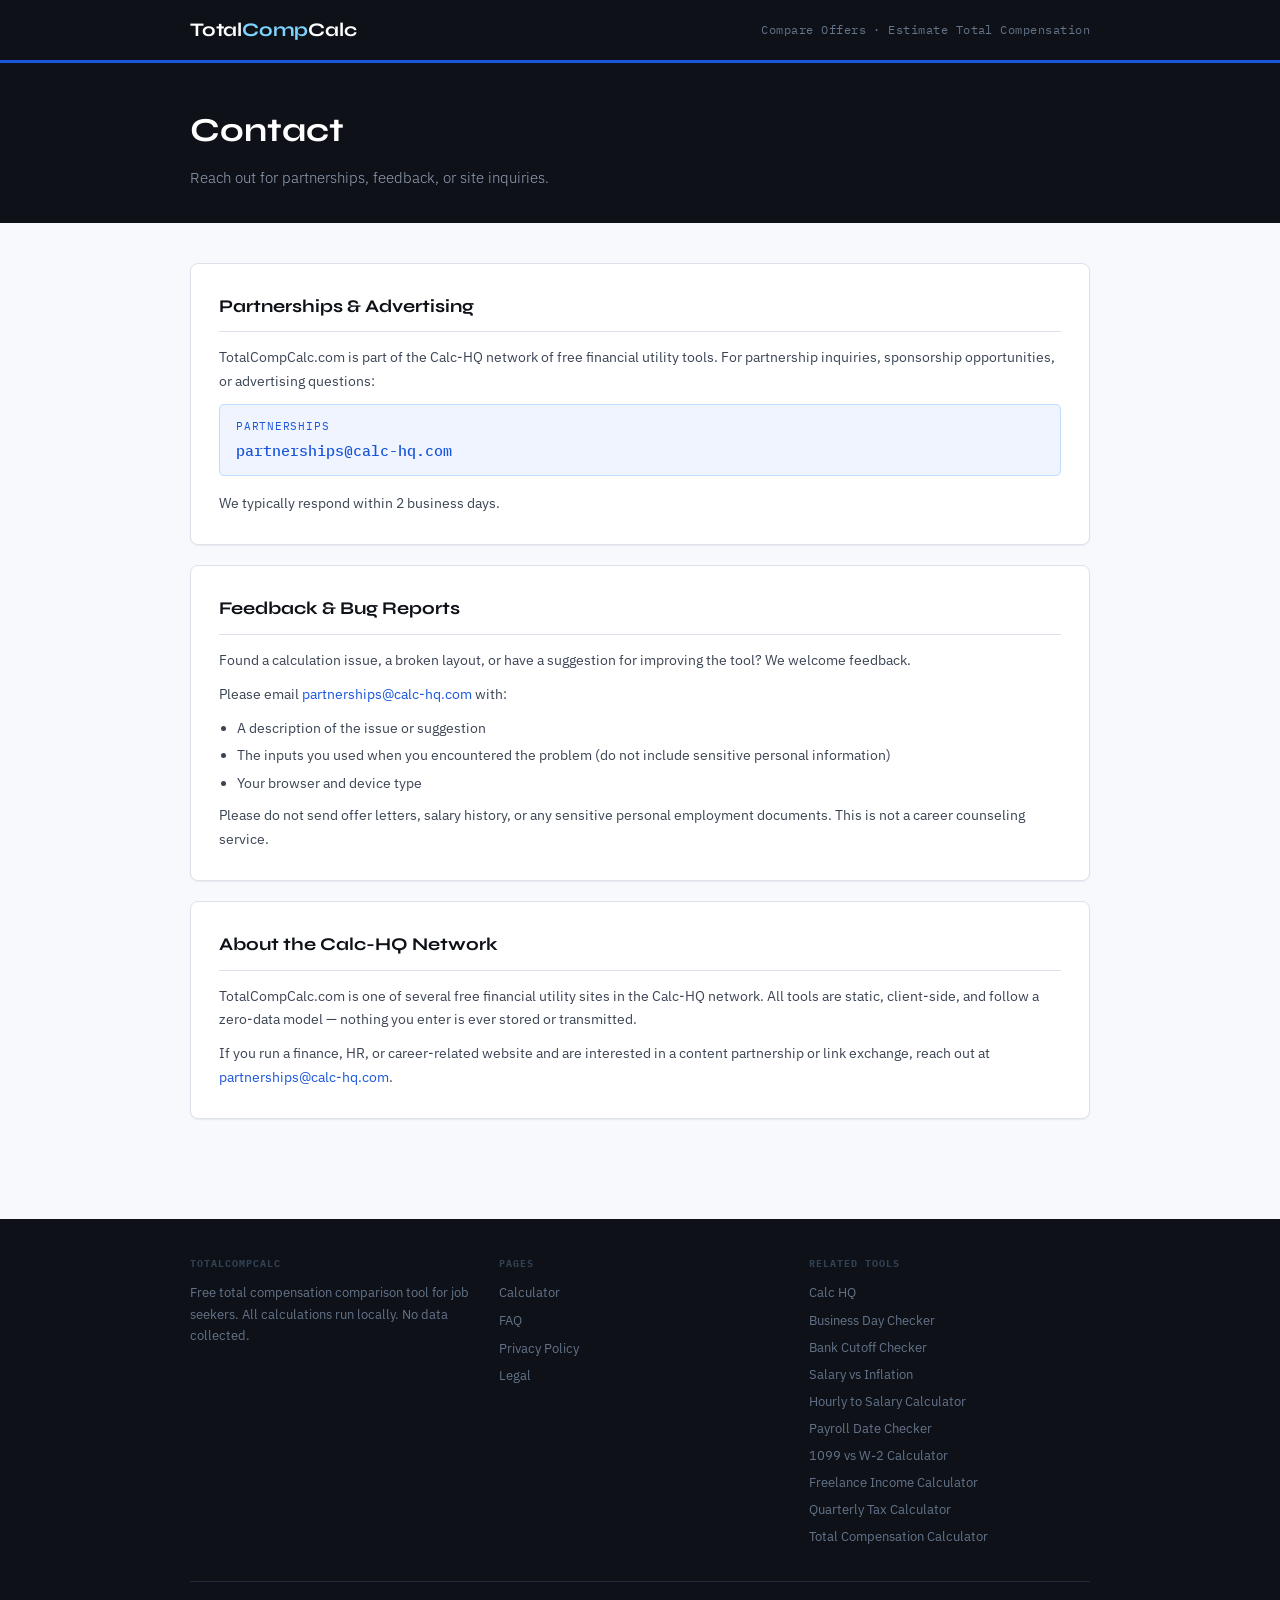
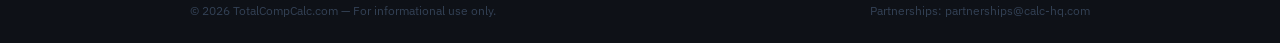
==== contact.html @ dd163e23 "updated" ====
<!DOCTYPE html>
<html lang="en">
<head>
  <meta charset="UTF-8" />
  <meta name="viewport" content="width=device-width, initial-scale=1.0" />
  <title>Contact — TotalCompCalc.com</title>
  <meta name="description" content="Contact TotalCompCalc.com for partnerships, feedback, or general inquiries." />
  <meta property="og:type" content="website" />
  <meta property="og:title" content="Contact — TotalCompCalc.com" />
  <meta property="og:description" content="Contact TotalCompCalc.com for partnerships, feedback, or general inquiries." />
  <meta property="og:url" content="https://totalcompcalc.com/contact.html" />
  <link rel="canonical" href="https://totalcompcalc.com/contact.html" />
  <meta name="google-adsense-account" content="ca-pub-7744853829365165" />
  <script async src="https://pagead2.googlesyndication.com/pagead/js/adsbygoogle.js?client=ca-pub-7744853829365165" crossorigin="anonymous"></script>
  <link rel="stylesheet" href="styles.css" />
  <script type="application/ld+json">{"@context":"https://schema.org","@type":"WebApplication","name":"Total Compensation Calculator","url":"https://totalcompcalc.com/","applicationCategory":"FinanceApplication","operatingSystem":"Any","browserRequirements":"Requires JavaScript","description":"Compare two job offers side by side. Estimate total compensation including salary, bonus, equity, benefits, and raises over 1, 2, or 4 years.","offers":{"@type":"Offer","price":"0","priceCurrency":"USD"}}</script>
</head>
<body class="page-wrap">

  <header class="site-header">
    <div class="container">
      <a href="/" class="site-logo">Total<span>Comp</span>Calc</a>
      <span class="site-tagline">Compare Offers · Estimate Total Compensation</span>
    </div>
  </header>

  <div class="container">
    <div id="ad-slot-top" class="ad-slot ad-slot-top is-off" aria-hidden="true"></div>
    <div id="sponsor-bar" class="sponsor-bar is-off" aria-hidden="true">
      <span>Sponsored: </span><a href="#" rel="noopener sponsored"></a>
    </div>
  </div>

  <main>
    <section class="info-hero">
      <div class="container">
        <h1>Contact</h1>
        <p>Reach out for partnerships, feedback, or site inquiries.</p>
      </div>
    </section>

    <div class="info-body">
      <div class="container">

        <div class="info-card">
          <h2>Partnerships &amp; Advertising</h2>
          <p>TotalCompCalc.com is part of the Calc-HQ network of free financial utility tools. For partnership inquiries, sponsorship opportunities, or advertising questions:</p>
          <div class="contact-email-block">
            <div class="email-label">Partnerships</div>
            <a href="mailto:partnerships@calc-hq.com">partnerships@calc-hq.com</a>
          </div>
          <p>We typically respond within 2 business days.</p>
        </div>

        <div class="info-card">
          <h2>Feedback &amp; Bug Reports</h2>
          <p>Found a calculation issue, a broken layout, or have a suggestion for improving the tool? We welcome feedback.</p>
          <p>Please email <a href="mailto:partnerships@calc-hq.com">partnerships@calc-hq.com</a> with:</p>
          <ul>
            <li>A description of the issue or suggestion</li>
            <li>The inputs you used when you encountered the problem (do not include sensitive personal information)</li>
            <li>Your browser and device type</li>
          </ul>
          <p class="contact-note">Please do not send offer letters, salary history, or any sensitive personal employment documents. This is not a career counseling service.</p>
        </div>

        <div class="info-card">
          <h2>About the Calc-HQ Network</h2>
          <p>TotalCompCalc.com is one of several free financial utility sites in the Calc-HQ network. All tools are static, client-side, and follow a zero-data model — nothing you enter is ever stored or transmitted.</p>
          <p>If you run a finance, HR, or career-related website and are interested in a content partnership or link exchange, reach out at <a href="mailto:partnerships@calc-hq.com">partnerships@calc-hq.com</a>.</p>
        </div>

      </div>
    </div>

    <div class="container">
      <div id="ad-slot-bottom" class="ad-slot ad-slot-bottom is-off" aria-hidden="true"></div>
    </div>
  </main>

  <footer class="site-footer">
    <div class="container">
      <div class="footer-grid">
        <div class="footer-col">
          <h4>TotalCompCalc</h4>
          <p>Free total compensation comparison tool for job seekers. All calculations run locally. No data collected.</p>
        </div>
        <div class="footer-col">
          <h4>Pages</h4>
          <a href="/">Calculator</a>
          <a href="/faq.html">FAQ</a>
          <a href="/privacy.html">Privacy Policy</a>
          <a href="/legal.html">Legal</a>
        </div>
        <div class="footer-col">
          <h4>Related Tools</h4>
          <div id="network-links"></div>
        </div>
      </div>
      <div class="footer-bottom">
        <span>© <span id="footer-year"></span> TotalCompCalc.com — For informational use only.</span>
        <span>Partnerships: <a href="mailto:partnerships@calc-hq.com">partnerships@calc-hq.com</a></span>
      </div>
    </div>
  </footer>

  <script src="config.js"></script>
  <script src="network.js"></script>
  <script src="app.js"></script>
  <script src="ads.js"></script>
  <script>document.getElementById("footer-year").textContent=new Date().getFullYear();</script>
</body>
</html>
---- styles.css ----
/* ─────────────────────────────────────────
   FONTS
───────────────────────────────────────── */
@import url('https://fonts.googleapis.com/css2?family=Syne:wght@400;600;700&family=IBM+Plex+Mono:wght@400;500&family=IBM+Plex+Sans:ital,wght@0,300;0,400;0,500;1,400&display=swap');

/* ─────────────────────────────────────────
   CSS VARIABLES
───────────────────────────────────────── */
:root {
  --ink:        #0e1117;
  --ink-mid:    #3b4454;
  --ink-muted:  #7c8799;
  --bg:         #f8f9fc;
  --bg-alt:     #eef0f6;
  --white:      #ffffff;
  --border:     #dde1ec;
  --blue:       #1a56db;
  --blue-lt:    #2563eb;
  --blue-bg:    #eff4ff;
  --amber:      #b45309;
  --amber-bg:   #fffbeb;
  --green:      #0f7c4a;
  --green-bg:   #ecfdf5;
  --red:        #c0392b;
  --red-bg:     #fef2f2;
  --offer-a:    #1a56db;
  --offer-b:    #7c3aed;
  --shadow-sm:  0 1px 2px rgba(14,17,23,0.06);
  --shadow:     0 2px 8px rgba(14,17,23,0.08), 0 0 1px rgba(14,17,23,0.04);
  --radius:     8px;
  --radius-sm:  5px;
  --font-head:  'Syne', system-ui, sans-serif;
  --font-body:  'IBM Plex Sans', system-ui, sans-serif;
  --font-mono:  'IBM Plex Mono', 'Courier New', monospace;
}

/* ─────────────────────────────────────────
   RESET & BASE
───────────────────────────────────────── */
*, *::before, *::after { box-sizing: border-box; margin: 0; padding: 0; }
html { scroll-behavior: smooth; }
body {
  font-family: var(--font-body);
  font-size: 15px;
  line-height: 1.65;
  color: var(--ink);
  background: var(--bg);
  -webkit-font-smoothing: antialiased;
}
a { color: var(--blue); text-decoration: none; }
a:hover { text-decoration: underline; }

/* ─────────────────────────────────────────
   COLLAPSE UTILITY
───────────────────────────────────────── */
.is-off { display: none !important; }
.is-on  { display: block; }

/* ─────────────────────────────────────────
   AD SLOTS
───────────────────────────────────────── */
.ad-slot {
  width: 100%;
  text-align: center;
  background: transparent;
}
.ad-slot-top,
.ad-slot-bottom {
  display: block;
}

.sponsor-bar {
  background: var(--amber-bg);
  border: 1px solid #fcd34d;
  border-radius: var(--radius-sm);
  padding: 9px 16px;
  text-align: center;
  font-size: 0.82rem;
  color: var(--amber);
  margin: 12px 0;
}

/* ─────────────────────────────────────────
   LAYOUT
───────────────────────────────────────── */
.page-wrap { min-height: 100vh; display: flex; flex-direction: column; }
main { flex: 1; }
.container { width: 100%; max-width: 940px; margin: 0 auto; padding: 0 20px; }

/* ─────────────────────────────────────────
   HEADER
───────────────────────────────────────── */
.site-header {
  background: var(--ink);
  padding: 14px 0;
  border-bottom: 3px solid var(--blue);
}
.site-header .container {
  display: flex;
  align-items: center;
  justify-content: space-between;
  flex-wrap: wrap;
  gap: 8px;
}
.site-logo {
  font-family: var(--font-head);
  font-size: 1.2rem;
  font-weight: 700;
  color: #fff;
  letter-spacing: -0.01em;
}
.site-logo span { color: #7dd3fc; }
.site-tagline {
  font-size: 0.73rem;
  color: #64748b;
  font-family: var(--font-mono);
  letter-spacing: 0.04em;
}

/* ─────────────────────────────────────────
   HERO
───────────────────────────────────────── */
.tool-hero {
  background: var(--ink);
  padding: 44px 0 38px;
}
.tool-hero h1 {
  font-family: var(--font-head);
  font-size: clamp(1.7rem, 3.5vw, 2.6rem);
  font-weight: 700;
  color: #fff;
  line-height: 1.15;
  margin-bottom: 12px;
}
.tool-hero p {
  color: #94a3b8;
  font-size: 0.97rem;
  max-width: 540px;
  font-weight: 300;
}
.badge-row { display: flex; flex-wrap: wrap; gap: 8px; margin-top: 16px; }
.badge {
  font-family: var(--font-mono);
  font-size: 0.68rem;
  letter-spacing: 0.06em;
  padding: 3px 10px;
  border-radius: 20px;
  background: rgba(125,211,252,0.1);
  border: 1px solid rgba(125,211,252,0.25);
  color: #7dd3fc;
}

/* ─────────────────────────────────────────
   OFFER GRID
───────────────────────────────────────── */
.offer-grid {
  display: grid;
  grid-template-columns: 1fr 1fr;
  gap: 20px;
  margin: 32px 0 0;
}
@media (max-width: 680px) {
  .offer-grid { grid-template-columns: 1fr; }
}

.offer-card {
  background: var(--white);
  border: 2px solid var(--border);
  border-radius: var(--radius);
  box-shadow: var(--shadow);
  overflow: hidden;
}
.offer-card.offer-a { border-top-color: var(--offer-a); }
.offer-card.offer-b { border-top-color: var(--offer-b); }

.offer-header {
  padding: 14px 20px 12px;
  display: flex;
  align-items: center;
  gap: 10px;
  border-bottom: 1px solid var(--border);
}
.offer-tag {
  font-family: var(--font-head);
  font-size: 0.78rem;
  font-weight: 700;
  letter-spacing: 0.08em;
  padding: 3px 10px;
  border-radius: 20px;
}
.offer-a .offer-tag { background: var(--blue-bg); color: var(--offer-a); }
.offer-b .offer-tag { background: #f5f3ff; color: var(--offer-b); }
.offer-header-label {
  font-family: var(--font-head);
  font-size: 0.92rem;
  font-weight: 600;
  color: var(--ink-mid);
}

.offer-body { padding: 20px; }

/* ─────────────────────────────────────────
   FORM FIELDS
───────────────────────────────────────── */
.field {
  display: flex;
  flex-direction: column;
  gap: 5px;
  margin-bottom: 14px;
}
.field:last-child { margin-bottom: 0; }

label {
  font-size: 0.8rem;
  font-weight: 500;
  color: var(--ink-mid);
  letter-spacing: 0.01em;
}
label .req { color: var(--blue); margin-left: 2px; }
label .opt { font-size: 0.72rem; font-weight: 400; color: var(--ink-muted); }

.input-prefix { position: relative; }
.input-prefix::before {
  content: "$";
  position: absolute;
  left: 10px;
  top: 50%;
  transform: translateY(-50%);
  color: var(--ink-muted);
  font-family: var(--font-mono);
  font-size: 0.88rem;
  pointer-events: none;
}
.input-prefix input { padding-left: 22px; }

.pct-suffix { position: relative; }
.pct-suffix::after {
  content: "%";
  position: absolute;
  right: 10px;
  top: 50%;
  transform: translateY(-50%);
  color: var(--ink-muted);
  font-family: var(--font-mono);
  font-size: 0.88rem;
  pointer-events: none;
}
.pct-suffix input { padding-right: 28px; }

input[type="text"],
input[type="number"],
select {
  width: 100%;
  padding: 9px 11px;
  font-family: var(--font-mono);
  font-size: 0.88rem;
  color: var(--ink);
  background: var(--bg);
  border: 1px solid var(--border);
  border-radius: var(--radius-sm);
  outline: none;
  transition: border-color 0.15s, box-shadow 0.15s;
  -webkit-appearance: none;
  appearance: none;
}
select {
  font-family: var(--font-body);
  background-image: url("data:image/svg+xml,%3Csvg xmlns='http://www.w3.org/2000/svg' width='12' height='8'%3E%3Cpath d='M1 1l5 5 5-5' stroke='%237c8799' stroke-width='1.5' fill='none' stroke-linecap='round' stroke-linejoin='round'/%3E%3C/svg%3E");
  background-repeat: no-repeat;
  background-position: right 10px center;
  padding-right: 32px;
}
input:focus, select:focus {
  border-color: var(--blue-lt);
  box-shadow: 0 0 0 3px rgba(37,99,235,0.1);
  background: var(--white);
}
input.input-error { border-color: var(--red); box-shadow: 0 0 0 3px rgba(192,57,43,0.08); }

.field-hint { font-size: 0.72rem; color: var(--ink-muted); line-height: 1.4; }
.field-error { font-size: 0.72rem; color: var(--red); min-height: 0.9em; }

.section-label {
  font-family: var(--font-mono);
  font-size: 0.65rem;
  letter-spacing: 0.1em;
  text-transform: uppercase;
  color: var(--ink-muted);
  margin: 18px 0 10px;
  padding-bottom: 6px;
  border-bottom: 1px solid var(--bg-alt);
}
.section-label:first-child { margin-top: 0; }

/* ─────────────────────────────────────────
   HORIZON + SUBMIT ROW
───────────────────────────────────────── */
.controls-row {
  display: flex;
  align-items: flex-end;
  gap: 16px;
  margin: 24px 0 0;
  flex-wrap: wrap;
}
.horizon-field {
  display: flex;
  flex-direction: column;
  gap: 5px;
}
.horizon-field label {
  font-size: 0.8rem;
  font-weight: 500;
  color: var(--ink-mid);
}
.horizon-field select { width: 180px; }

.btn-primary {
  flex: 1;
  min-width: 180px;
  background: var(--blue);
  color: #fff;
  border: none;
  border-radius: var(--radius-sm);
  padding: 11px 24px;
  font-family: var(--font-head);
  font-size: 0.95rem;
  font-weight: 600;
  cursor: pointer;
  letter-spacing: 0.01em;
  transition: background 0.15s, transform 0.1s;
}
.btn-primary:hover { background: var(--blue-lt); }
.btn-primary:active { transform: scale(0.98); }

.btn-secondary {
  background: transparent;
  color: var(--ink-mid);
  border: 1px solid var(--border);
  border-radius: var(--radius-sm);
  padding: 11px 18px;
  font-family: var(--font-body);
  font-size: 0.88rem;
  cursor: pointer;
  transition: border-color 0.15s;
}
.btn-secondary:hover { border-color: var(--ink-mid); color: var(--ink); }

/* ─────────────────────────────────────────
   RESULTS
───────────────────────────────────────── */
#results { margin: 28px 0 40px; }

.results-title {
  font-family: var(--font-head);
  font-size: 1.35rem;
  font-weight: 700;
  margin-bottom: 18px;
  color: var(--ink);
}

/* Winner box */
.winner-box {
  border-radius: var(--radius);
  padding: 16px 20px;
  margin-bottom: 22px;
  font-family: var(--font-head);
  font-size: 1.05rem;
  font-weight: 600;
  display: flex;
  align-items: center;
  gap: 10px;
}
.winner-box::before {
  content: "▶";
  font-size: 0.75rem;
}
.winner-a  { background: var(--blue-bg); color: var(--offer-a); border: 1px solid #bfdbfe; }
.winner-b  { background: #f5f3ff; color: var(--offer-b); border: 1px solid #ddd6fe; }
.winner-close { background: var(--amber-bg); color: var(--amber); border: 1px solid #fde68a; }

/* Summary cards */
.summary-row {
  display: grid;
  grid-template-columns: 1fr 1fr;
  gap: 16px;
  margin-bottom: 22px;
}
@media (max-width: 540px) { .summary-row { grid-template-columns: 1fr; } }

.summary-block {
  background: var(--white);
  border: 2px solid var(--border);
  border-radius: var(--radius);
  box-shadow: var(--shadow-sm);
  overflow: hidden;
}
.summary-block.block-a { border-top-color: var(--offer-a); }
.summary-block.block-b { border-top-color: var(--offer-b); }

.summary-block-header {
  padding: 10px 16px;
  border-bottom: 1px solid var(--border);
  font-family: var(--font-head);
  font-size: 0.78rem;
  font-weight: 700;
  letter-spacing: 0.06em;
}
.block-a .summary-block-header { color: var(--offer-a); }
.block-b .summary-block-header { color: var(--offer-b); }

.summary-metrics { padding: 14px 16px; display: grid; gap: 10px; }

.metric { display: flex; flex-direction: column; gap: 2px; }
.metric-label {
  font-size: 0.68rem;
  font-family: var(--font-mono);
  letter-spacing: 0.07em;
  text-transform: uppercase;
  color: var(--ink-muted);
}
.metric-value {
  font-family: var(--font-mono);
  font-size: 1.22rem;
  font-weight: 500;
  color: var(--ink);
}
.metric-value.primary { font-size: 1.45rem; }

/* Year-by-year table */
.table-wrap {
  background: var(--white);
  border: 1px solid var(--border);
  border-radius: var(--radius);
  overflow: hidden;
  box-shadow: var(--shadow-sm);
  margin-bottom: 20px;
}
.table-wrap h3 {
  font-family: var(--font-head);
  font-size: 0.95rem;
  padding: 12px 16px;
  background: var(--ink);
  color: #fff;
  letter-spacing: 0.01em;
}
table { width: 100%; border-collapse: collapse; }
thead th {
  background: var(--bg-alt);
  padding: 9px 14px;
  text-align: left;
  font-size: 0.68rem;
  font-family: var(--font-mono);
  letter-spacing: 0.07em;
  text-transform: uppercase;
  color: var(--ink-muted);
  border-bottom: 1px solid var(--border);
}
thead th.col-a { color: var(--offer-a); }
thead th.col-b { color: var(--offer-b); }

tbody tr { border-bottom: 1px solid var(--bg-alt); }
tbody tr:last-child { border-bottom: none; }
tbody tr:hover { background: var(--bg); }
td { padding: 10px 14px; font-size: 0.88rem; color: var(--ink); }
td.mono { font-family: var(--font-mono); }
td.lead-a { color: var(--offer-a); font-weight: 500; }
td.lead-b { color: var(--offer-b); font-weight: 500; }

tr.totals-row { background: var(--bg-alt); border-top: 2px solid var(--border); }
tr.totals-row td { font-weight: 600; font-family: var(--font-mono); font-size: 0.9rem; }

/* Disclaimer */
.disclaimer {
  font-size: 0.78rem;
  color: var(--ink-muted);
  background: var(--bg-alt);
  border-left: 3px solid var(--border);
  padding: 10px 14px;
  border-radius: 0 var(--radius-sm) var(--radius-sm) 0;
  font-style: italic;
}

/* ─────────────────────────────────────────
   INFO PAGES
───────────────────────────────────────── */
.info-hero {
  background: var(--ink);
  padding: 40px 0 32px;
}
.info-hero h1 {
  font-family: var(--font-head);
  font-size: clamp(1.5rem, 3vw, 2.1rem);
  font-weight: 700;
  color: #fff;
  margin-bottom: 8px;
}
.info-hero p { color: #94a3b8; font-size: 0.93rem; font-weight: 300; }

.info-body { padding: 40px 0; }

.info-card {
  background: var(--white);
  border: 1px solid var(--border);
  border-radius: var(--radius);
  padding: 28px;
  margin-bottom: 20px;
  box-shadow: var(--shadow-sm);
}
.info-card h2 {
  font-family: var(--font-head);
  font-size: 1.12rem;
  font-weight: 700;
  margin-bottom: 14px;
  padding-bottom: 10px;
  border-bottom: 1px solid var(--border);
  color: var(--ink);
}
.info-card h3 {
  font-size: 0.9rem;
  font-weight: 600;
  margin: 16px 0 6px;
  color: var(--ink);
}
.info-card p {
  font-size: 0.88rem;
  color: var(--ink-mid);
  margin-bottom: 10px;
  line-height: 1.7;
}
.info-card p:last-child { margin-bottom: 0; }
.info-card ul { list-style: disc; padding-left: 18px; margin-bottom: 10px; }
.info-card ul li { font-size: 0.88rem; color: var(--ink-mid); margin-bottom: 5px; line-height: 1.6; }
.info-card a { color: var(--blue); }

.faq-item { border-bottom: 1px solid var(--bg-alt); padding: 14px 0; }
.faq-item:last-child { border-bottom: none; padding-bottom: 0; }
.faq-item h3 { font-size: 0.9rem; font-weight: 600; margin: 0 0 7px; }
.faq-item p { margin-bottom: 0; }

.contact-email-block {
  background: var(--blue-bg);
  border: 1px solid #bfdbfe;
  border-radius: var(--radius-sm);
  padding: 12px 16px;
  margin-bottom: 16px;
}
.contact-email-block .email-label {
  font-size: 0.7rem;
  font-family: var(--font-mono);
  letter-spacing: 0.07em;
  text-transform: uppercase;
  color: var(--blue);
  margin-bottom: 3px;
}
.contact-email-block a {
  font-family: var(--font-mono);
  font-size: 0.93rem;
  color: var(--blue);
  font-weight: 500;
}
.contact-note { font-size: 0.8rem; color: var(--ink-muted); line-height: 1.6; }

/* ─────────────────────────────────────────
   FOOTER
───────────────────────────────────────── */
.site-footer {
  background: var(--ink);
  color: #64748b;
  padding: 36px 0 22px;
  margin-top: 40px;
  font-size: 0.83rem;
}
.footer-grid {
  display: grid;
  grid-template-columns: 1fr 1fr 1fr;
  gap: 28px;
  margin-bottom: 28px;
}
@media (max-width: 640px) { .footer-grid { grid-template-columns: 1fr; gap: 20px; } }

.footer-col h4 {
  font-family: var(--font-mono);
  font-size: 0.65rem;
  letter-spacing: 0.1em;
  text-transform: uppercase;
  color: #334155;
  margin-bottom: 10px;
}
.footer-col a {
  display: block;
  color: #64748b;
  margin-bottom: 6px;
  font-size: 0.82rem;
  transition: color 0.15s;
}
.footer-col a:hover { color: #7dd3fc; text-decoration: none; }
.footer-col p { line-height: 1.6; }

#network-links a {
  display: block;
  color: #64748b;
  margin-bottom: 6px;
  font-size: 0.8rem;
  transition: color 0.15s;
}
#network-links a:hover { color: #7dd3fc; text-decoration: none; }

.footer-bottom {
  border-top: 1px solid #1e293b;
  padding-top: 18px;
  display: flex;
  flex-wrap: wrap;
  justify-content: space-between;
  align-items: center;
  gap: 8px;
  font-size: 0.78rem;
  color: #334155;
}
.footer-bottom a { color: #334155; }
.footer-bottom a:hover { color: #64748b; text-decoration: none; }
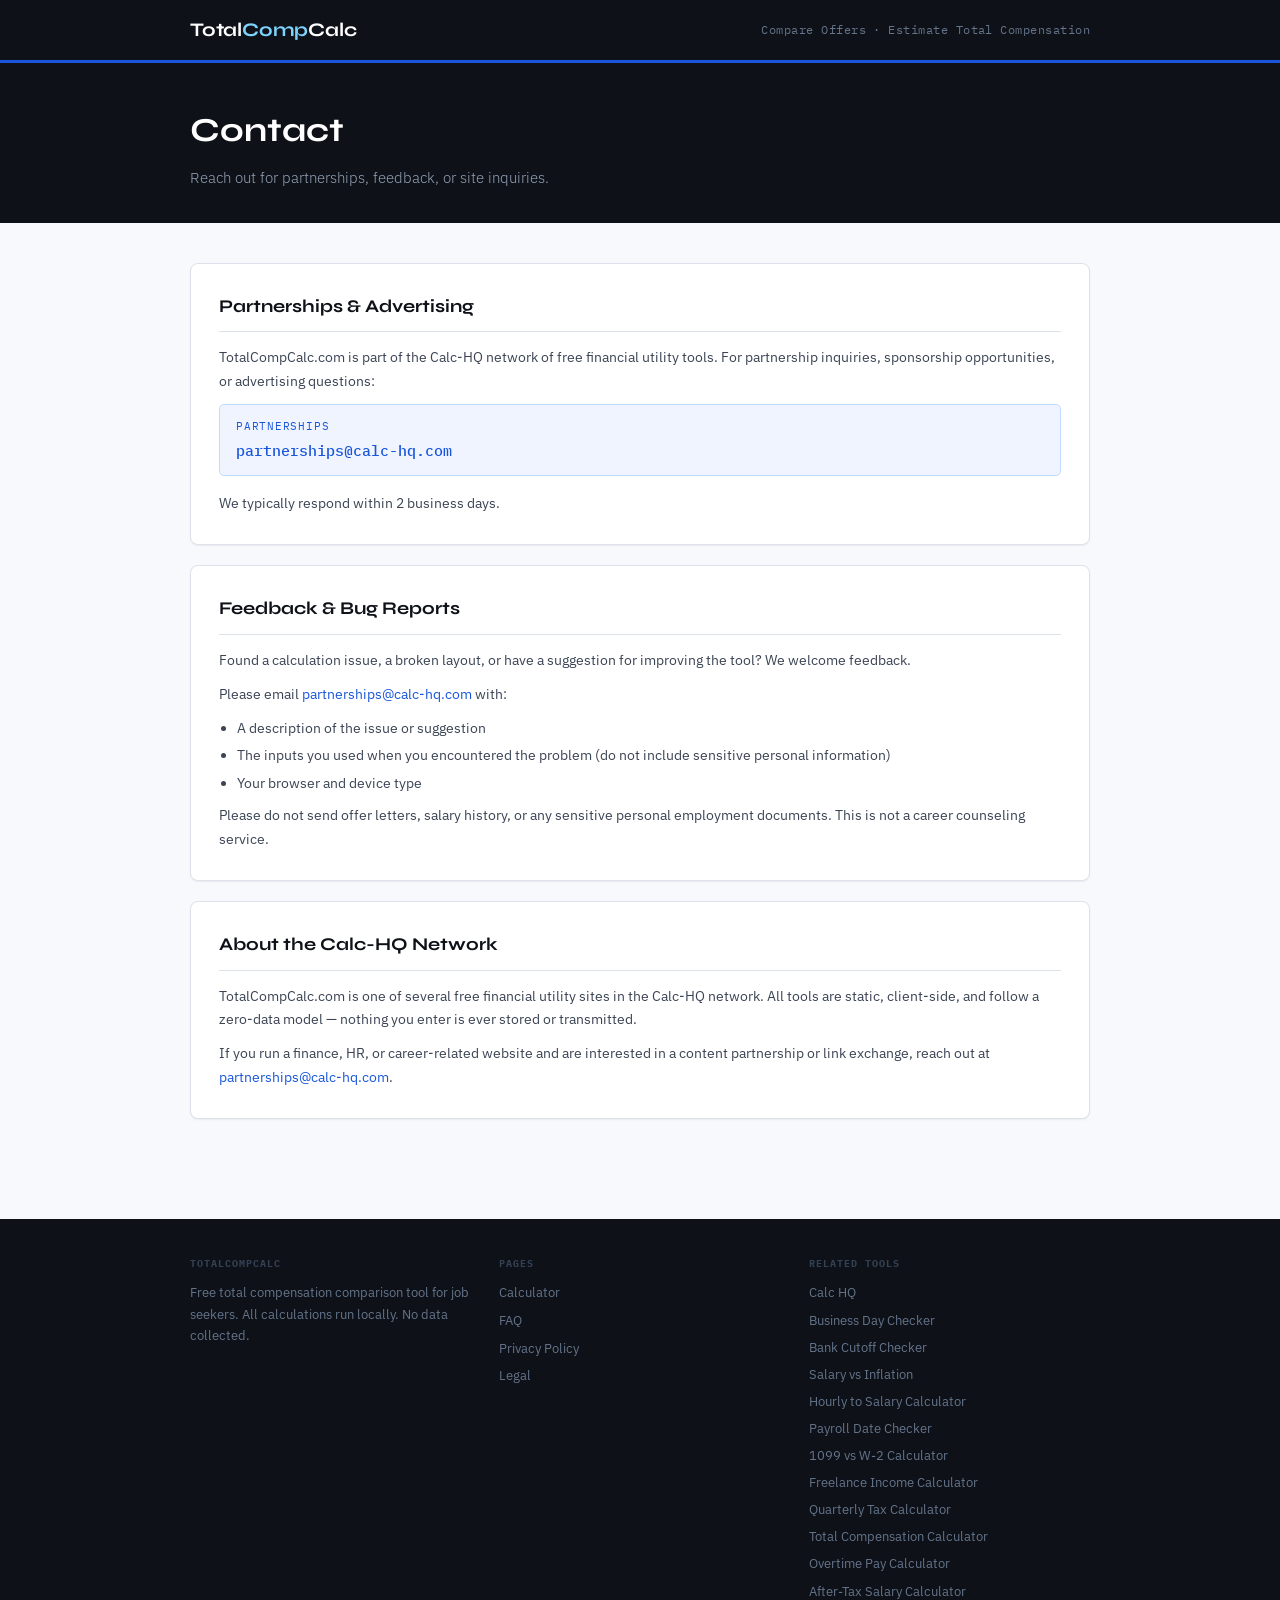
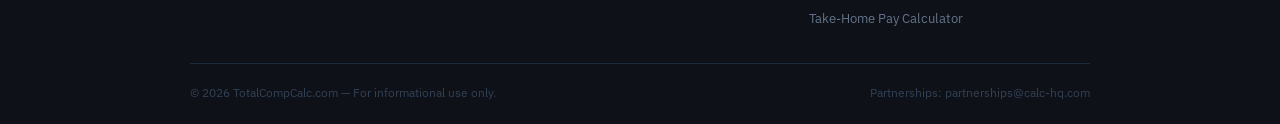
==== commit f4b45c28: "updated" ====
--- a/contact.html
+++ b/contact.html
@@ -5,6 +5,7 @@
   <meta name="viewport" content="width=device-width, initial-scale=1.0" />
   <title>Contact — TotalCompCalc.com</title>
   <meta name="description" content="Contact TotalCompCalc.com for partnerships, feedback, or general inquiries." />
+  <meta name="robots" content="index, follow" />
   <meta property="og:type" content="website" />
   <meta property="og:title" content="Contact — TotalCompCalc.com" />
   <meta property="og:description" content="Contact TotalCompCalc.com for partnerships, feedback, or general inquiries." />
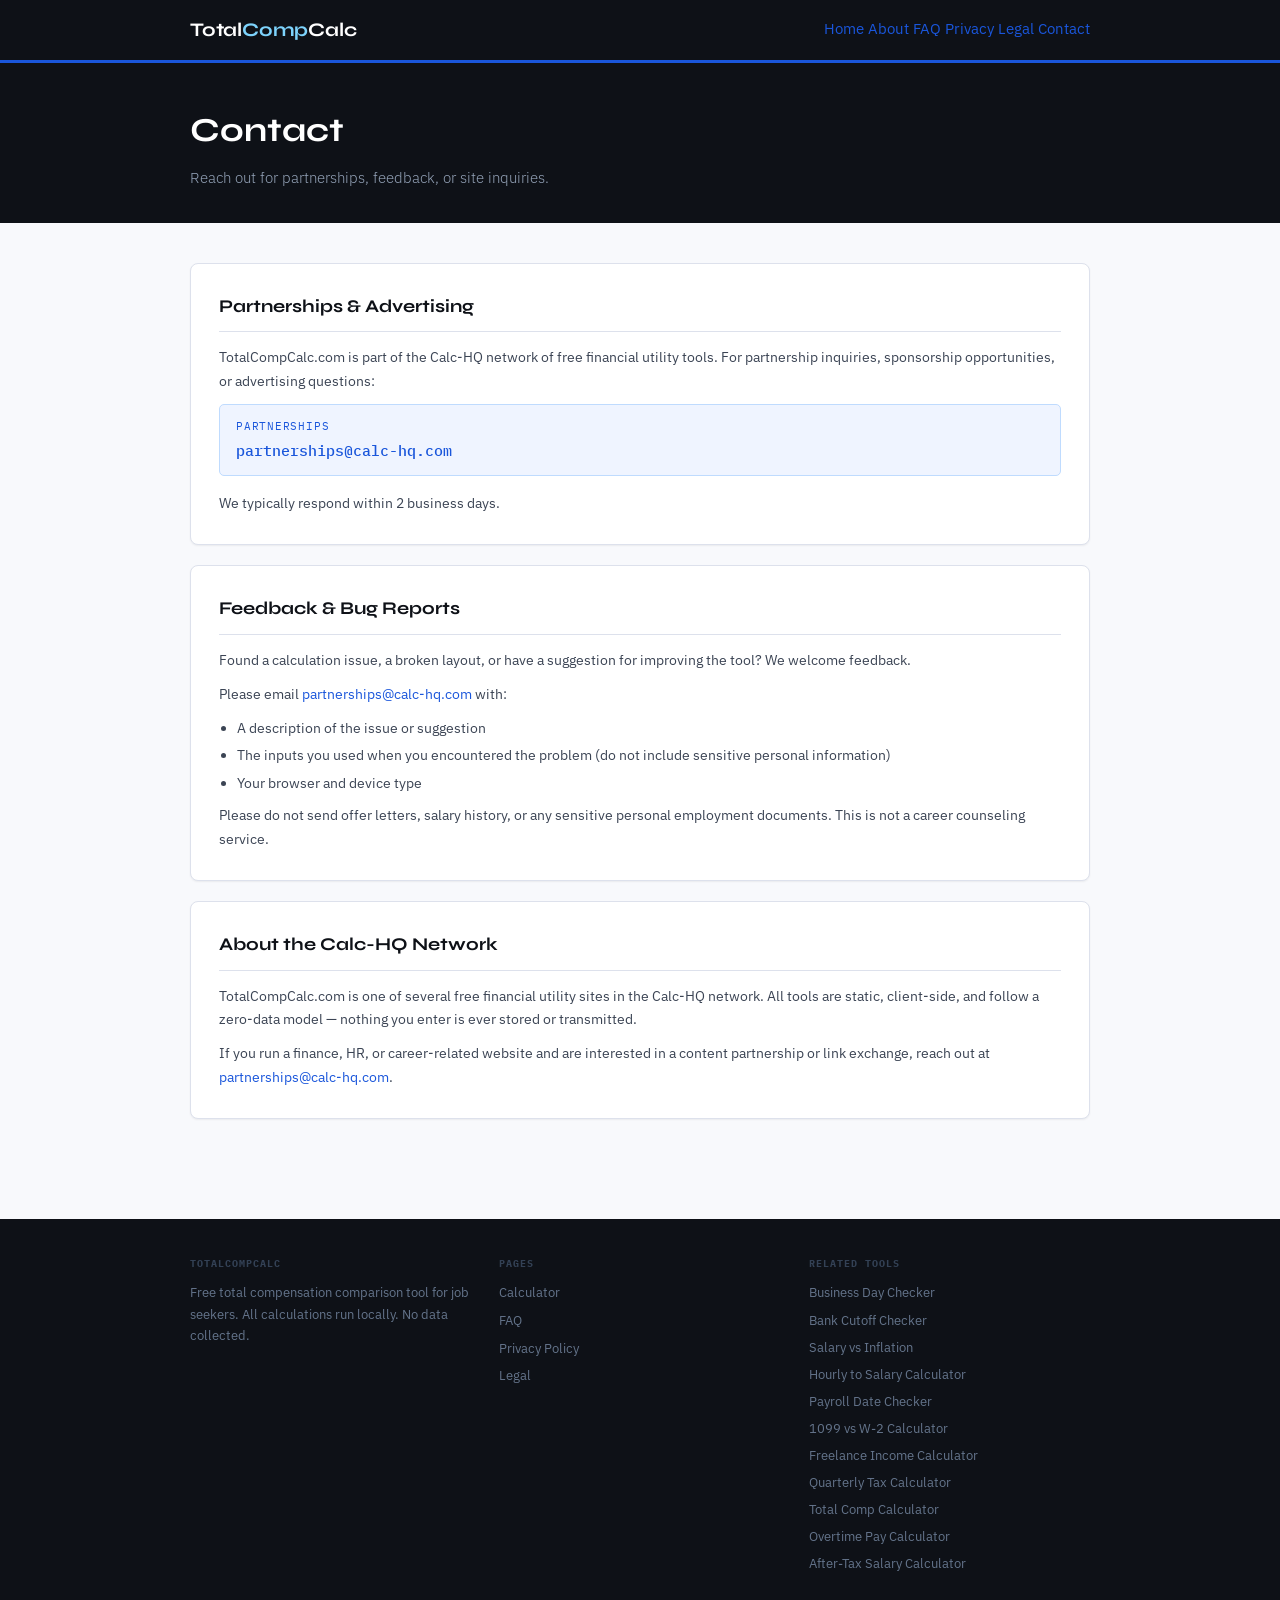
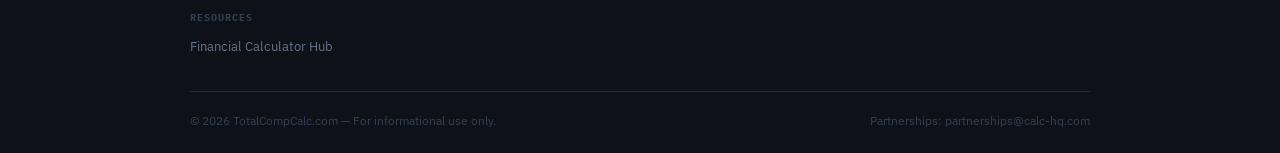
==== commit 7a774278: "updated" ====
--- a/contact.html
+++ b/contact.html
@@ -3,25 +3,45 @@
 <head>
   <meta charset="UTF-8" />
   <meta name="viewport" content="width=device-width, initial-scale=1.0" />
-  <title>Contact — TotalCompCalc.com</title>
-  <meta name="description" content="Contact TotalCompCalc.com for partnerships, feedback, or general inquiries." />
+  <title>Contact | TotalCompCalc.com</title>
+  <meta name="description" content="Contact TotalCompCalc.com for partnerships, feedback, bug reports, or general site inquiries." />
+  <link rel="canonical" href="https://totalcompcalc.com/contact.html" />
   <meta name="robots" content="index, follow" />
-  <meta property="og:type" content="website" />
-  <meta property="og:title" content="Contact — TotalCompCalc.com" />
-  <meta property="og:description" content="Contact TotalCompCalc.com for partnerships, feedback, or general inquiries." />
+  <meta name="google-adsense-account" content="ca-pub-7744853829365165" />
+  <link rel="icon" type="image/svg+xml" href="/assets/favicon.svg?v=20260314" />
+  <meta property="og:title" content="Contact | TotalCompCalc.com" />
+  <meta property="og:description" content="Contact TotalCompCalc.com for partnerships, feedback, bug reports, or general site inquiries." />
+  <meta property="og:type" content="article" />
   <meta property="og:url" content="https://totalcompcalc.com/contact.html" />
-  <link rel="canonical" href="https://totalcompcalc.com/contact.html" />
-  <meta name="google-adsense-account" content="ca-pub-7744853829365165" />
+  <meta property="og:site_name" content="TotalCompCalc.com" />
+  <meta name="twitter:card" content="summary" />
+  <meta name="twitter:title" content="Contact | TotalCompCalc.com" />
+  <meta name="twitter:description" content="Contact TotalCompCalc.com for partnerships, feedback, bug reports, or general site inquiries." />
+<script type="application/ld+json">
+{
+  "@context": "https://schema.org",
+  "@type": "WebPage",
+  "name": "Contact",
+  "url": "https://totalcompcalc.com/contact.html",
+  "description": "Contact TotalCompCalc.com for partnerships, feedback, bug reports, or general site inquiries."
+}
+</script>
+  <link rel="stylesheet" href="styles.css?v=20260314" />
   <script async src="https://pagead2.googlesyndication.com/pagead/js/adsbygoogle.js?client=ca-pub-7744853829365165" crossorigin="anonymous"></script>
-  <link rel="stylesheet" href="styles.css" />
-  <script type="application/ld+json">{"@context":"https://schema.org","@type":"WebApplication","name":"Total Compensation Calculator","url":"https://totalcompcalc.com/","applicationCategory":"FinanceApplication","operatingSystem":"Any","browserRequirements":"Requires JavaScript","description":"Compare two job offers side by side. Estimate total compensation including salary, bonus, equity, benefits, and raises over 1, 2, or 4 years.","offers":{"@type":"Offer","price":"0","priceCurrency":"USD"}}</script>
 </head>
 <body class="page-wrap">
 
   <header class="site-header">
     <div class="container">
       <a href="/" class="site-logo">Total<span>Comp</span>Calc</a>
-      <span class="site-tagline">Compare Offers · Estimate Total Compensation</span>
+      <nav class="site-nav" aria-label="Primary">
+        <a href="/">Home</a>
+        <a href="/about.html">About</a>
+        <a href="/faq.html">FAQ</a>
+        <a href="/privacy.html">Privacy</a>
+        <a href="/legal.html">Legal</a>
+        <a href="/contact.html" aria-current="page">Contact</a>
+      </nav>
     </div>
   </header>
 
@@ -97,6 +117,10 @@
           <h4>Related Tools</h4>
           <div id="network-links"></div>
         </div>
+        <div class="footer-col">
+          <h4>Resources</h4>
+          <a href="https://calc-hq.com" target="_blank" rel="noopener">Financial Calculator Hub</a>
+        </div>
       </div>
       <div class="footer-bottom">
         <span>© <span id="footer-year"></span> TotalCompCalc.com — For informational use only.</span>
@@ -105,10 +129,11 @@
     </div>
   </footer>
 
-  <script src="config.js"></script>
-  <script src="network.js"></script>
-  <script src="app.js"></script>
-  <script src="ads.js"></script>
-  <script>document.getElementById("footer-year").textContent=new Date().getFullYear();</script>
+  <script>document.getElementById('footer-year').textContent = new Date().getFullYear();</script>
+  <script src="/assets/config.js"></script>
+  <script src="/assets/network.js"></script>
+  <script src="/assets/footer.js"></script>
+  <script src="/assets/ads.js"></script>
+  <script src="/assets/app.js"></script>
 </body>
 </html>
